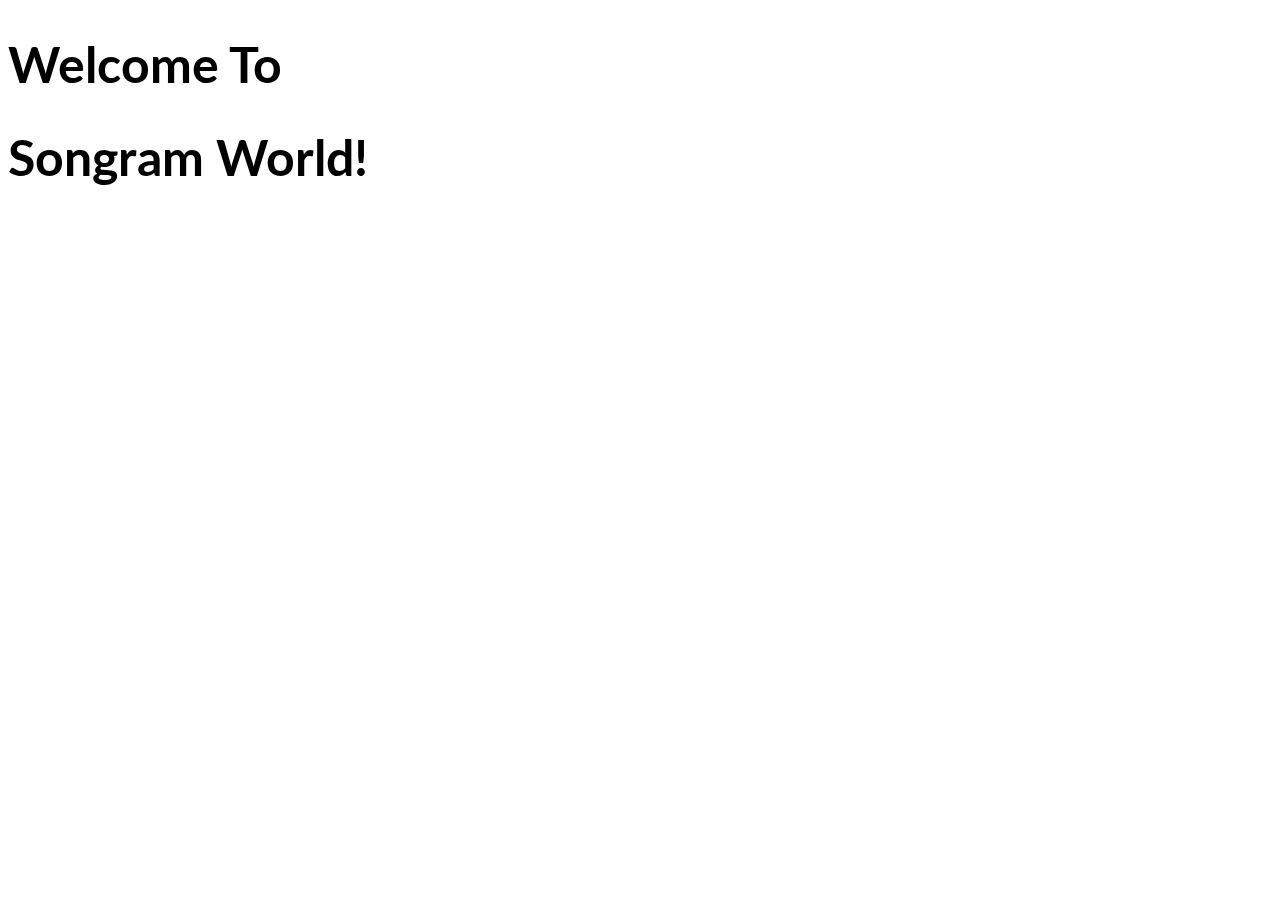
==== index.html @ 89611261 "added style" ====
<!DOCTYPE html>
<html lang="en">
<head>
    <meta charset="UTF-8">
    <meta http-equiv="X-UA-Compatible" content="IE=edge">
    <meta name="viewport" content="width=device-width, initial-scale=1.0">
    <title>Document</title>
    <link rel="preconnect" href="https://fonts.googleapis.com">
<link rel="preconnect" href="https://fonts.gstatic.com" crossorigin>
<link href="https://fonts.googleapis.com/css2?family=Lato:wght@700&display=swap" rel="stylesheet">
    <link rel="stylesheet" href="style.css">
</head>
<body>
    <h1>Welcome To</h1>
    <h1>Songram World!</h1>
</body>
</html>
---- style.css ----
h1{
    font-family: 'Lato', sans-serif;
    font-size: 50px;
}
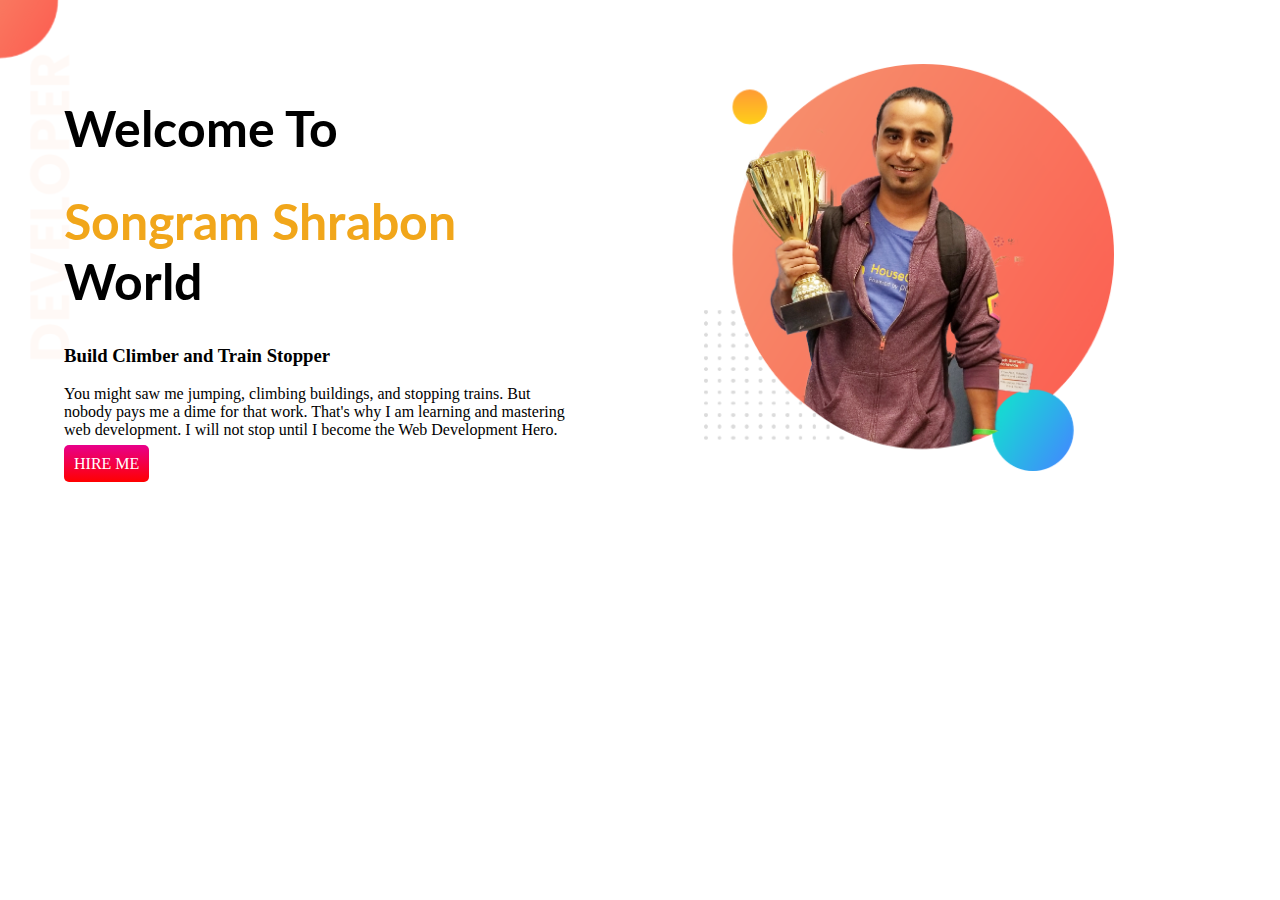
==== commit 64ca8576: "picture added" ====
--- a/index.html
+++ b/index.html
@@ -6,12 +6,26 @@
     <meta name="viewport" content="width=device-width, initial-scale=1.0">
     <title>Document</title>
     <link rel="preconnect" href="https://fonts.googleapis.com">
-<link rel="preconnect" href="https://fonts.gstatic.com" crossorigin>
-<link href="https://fonts.googleapis.com/css2?family=Lato:wght@700&display=swap" rel="stylesheet">
+    <link rel="preconnect" href="https://fonts.gstatic.com" crossorigin>
+    <link href="https://fonts.googleapis.com/css2?family=Lato:wght@700&display=swap" rel="stylesheet">
     <link rel="stylesheet" href="style.css">
 </head>
 <body>
-    <h1>Welcome To</h1>
-    <h1>Songram World!</h1>
+    <section class="top-banner">
+        <div class="half-width"> 
+            <h1>Welcome To</h1>
+            <h1><span class="color"> Songram Shrabon </span>World</h1>
+            <h3>Build Climber and Train Stopper</h3>
+            <p>You might saw me jumping, climbing buildings, and stopping trains. But nobody pays me a dime for that work. That's why I am learning and mastering web development. I will not stop until I become the Web Development Hero.</p>
+            <a class="link-button" target="_blank"href="https://www.facebook.com/profile.php?id=100082332731523">HIRE ME</a>
+        </div>
+        
+        <div class="half-width">
+        <img src="jhankar.png"alt="">
+        </div>
+    
+    </section>
+    
+    
 </body>
 </html>--- a/style.css
+++ b/style.css
@@ -1,4 +1,33 @@
+body{
+    
+    margin: 0px;
+}
 h1{
     font-family: 'Lato', sans-serif;
     font-size: 50px;
+}
+
+.color{
+    color: rgb(241, 166, 26);
+}
+section{
+    display:flex;
+}
+.half-width{
+    width:50%;
+    padding:5%;
+}
+.half-width img{
+    width:80%;
+}
+.link-button{
+    text-decoration: none;
+    color:white;
+    background-image: linear-gradient(rgb(232, 0, 139),red);
+    padding: 10px;
+    border-radius: 5px;
+}
+.top-banner{
+    background-image:url(top-banner.png);
+    background-repeat: no-repeat;
 }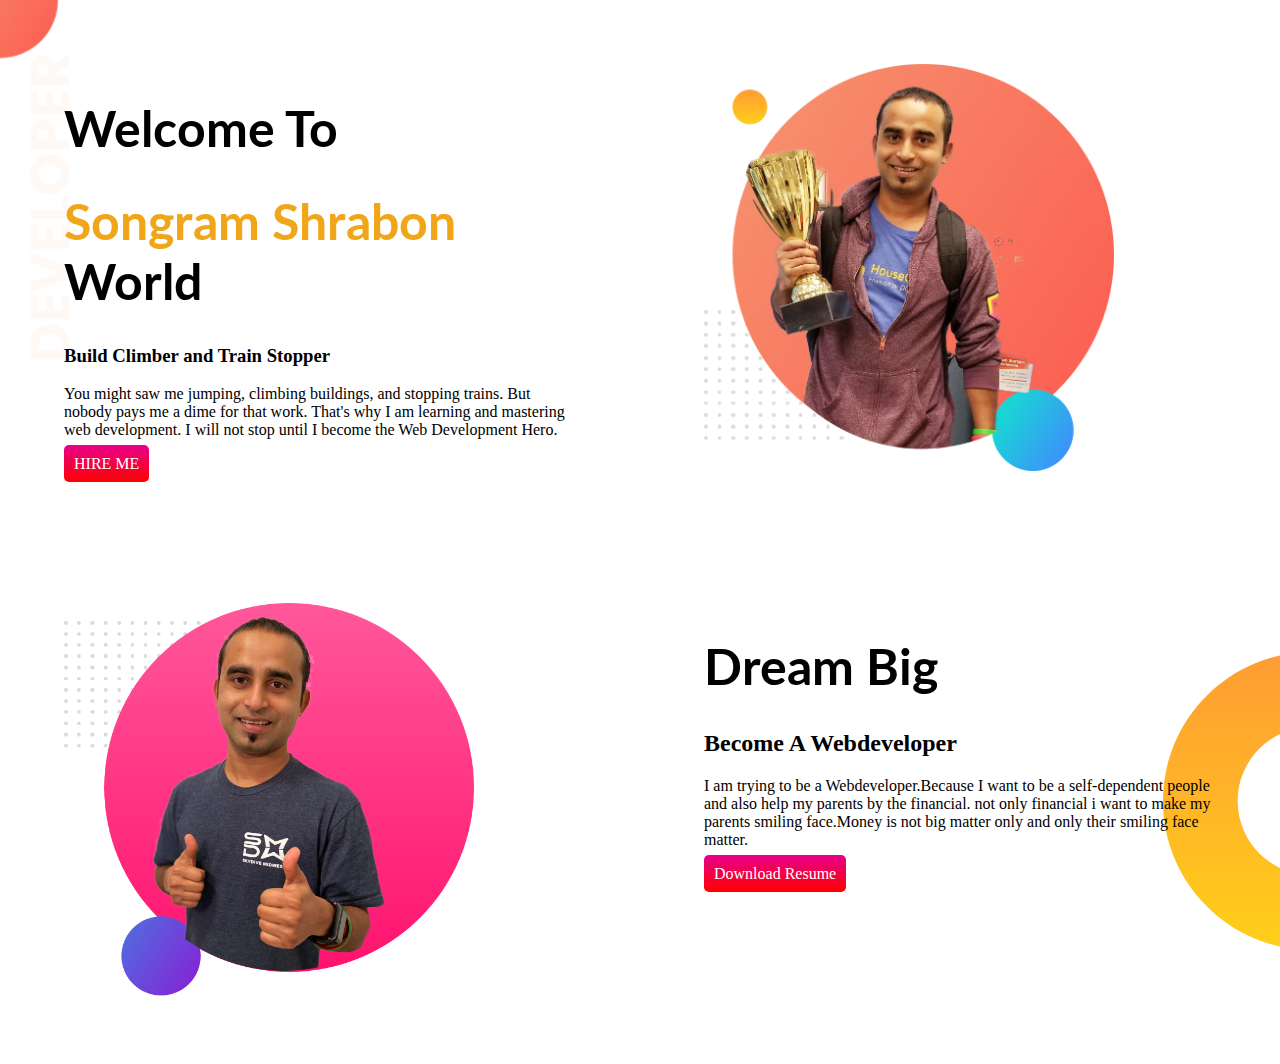
==== commit 4e87c2e9: "adding extra" ====
--- a/index.html
+++ b/index.html
@@ -20,11 +20,26 @@
             <a class="link-button" target="_blank"href="https://www.facebook.com/profile.php?id=100082332731523">HIRE ME</a>
         </div>
         
+
         <div class="half-width">
         <img src="jhankar.png"alt="">
         </div>
     
     </section>
+
+    <section class="background-img">
+        <div class="half-width">
+            <img src="jhankar2.png" alt="">
+        </div>
+        <div class="half-width">
+            <h1>Dream Big</h1>
+            <h2>Become A Webdeveloper</h2>
+            <p>I am trying to be a Webdeveloper.Because I want to be a self-dependent people and also help my parents by the financial. not only financial i want to make my parents smiling face.Money is not big matter only and only their smiling face matter.</p>
+            <a class="link-button" target="blank"href="https://www.facebook.com/">Download Resume</a>
+        </div>
+    </section>
+
+
     
     
 </body>
--- a/style.css
+++ b/style.css
@@ -30,4 +30,9 @@
 .top-banner{
     background-image:url(top-banner.png);
     background-repeat: no-repeat;
+}
+.background-img{
+    background-image: url(dream-bg.png);
+    background-repeat: no-repeat;
+    background-position: right;
 }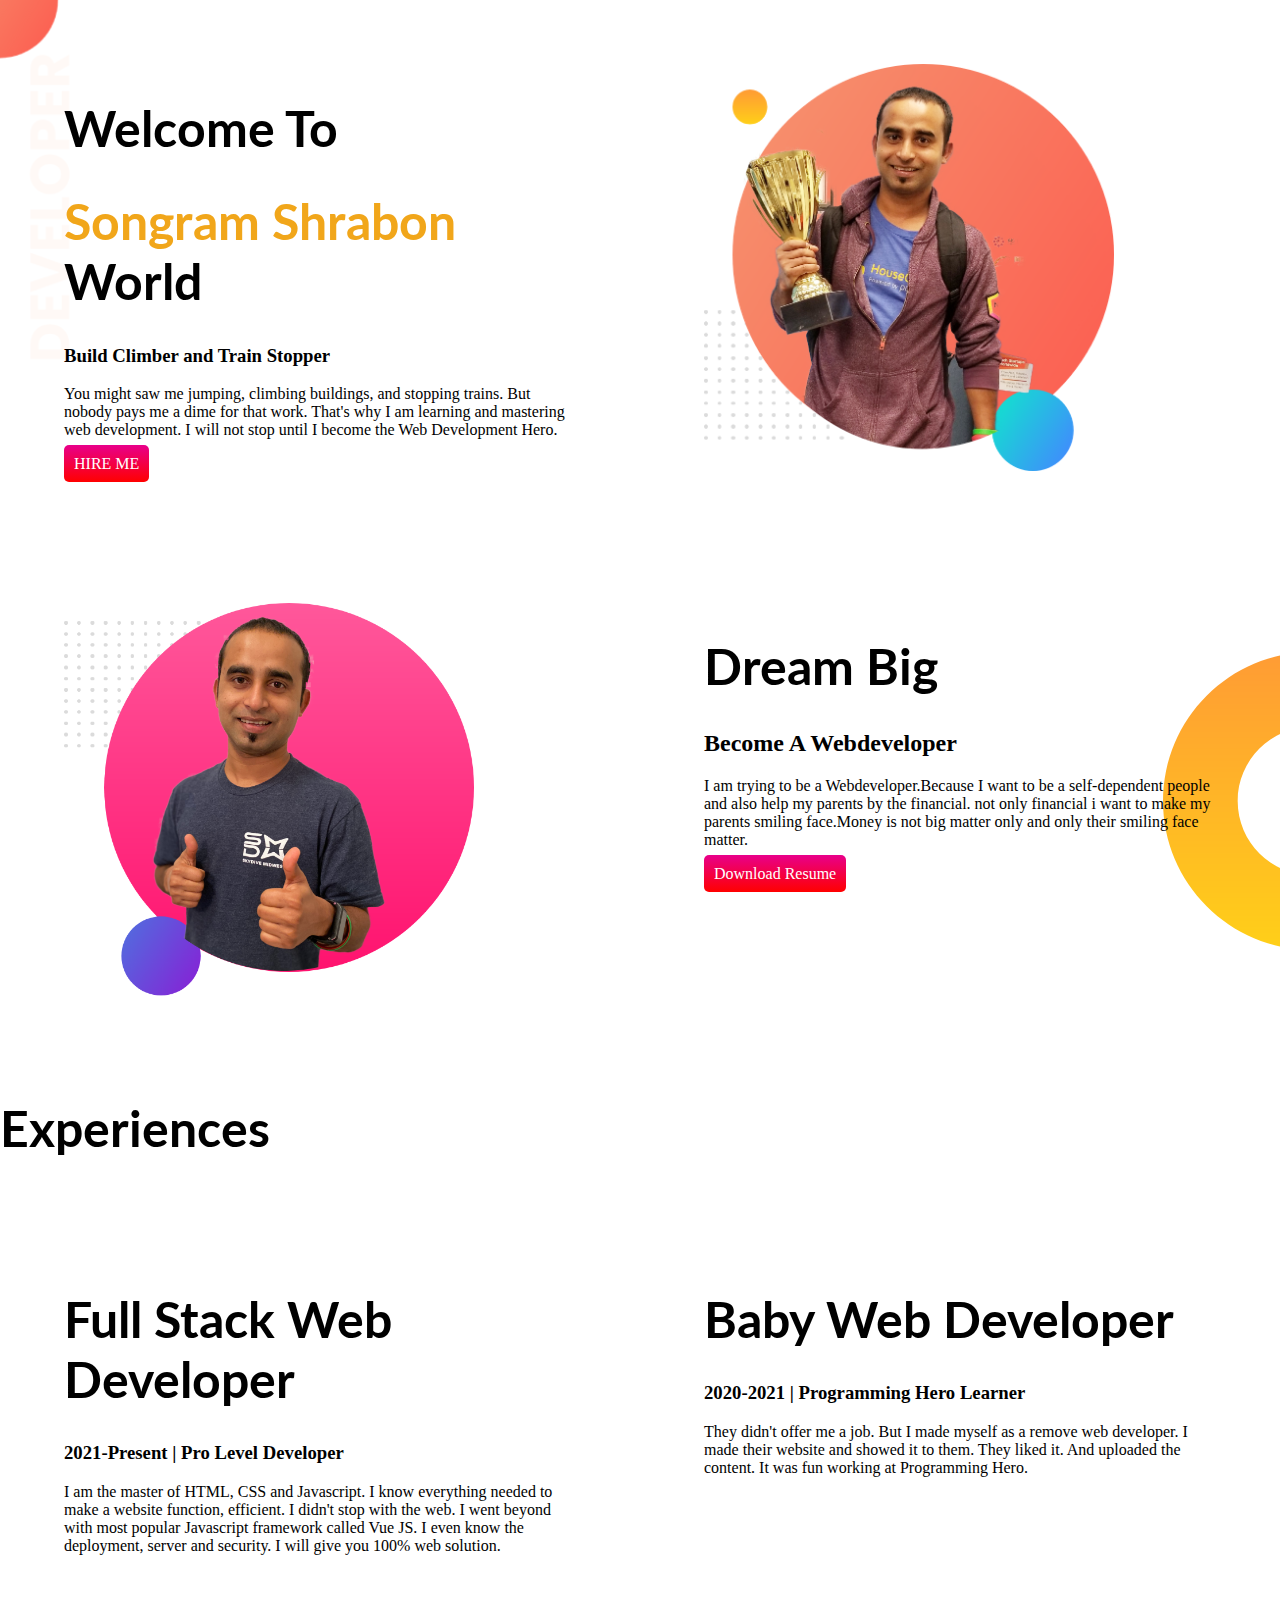
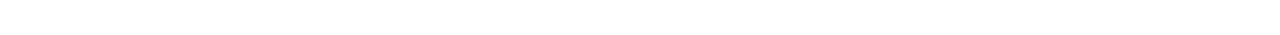
==== commit 11bc19b2: "flexible-container" ====
--- a/index.html
+++ b/index.html
@@ -11,7 +11,7 @@
     <link rel="stylesheet" href="style.css">
 </head>
 <body>
-    <section class="top-banner">
+    <section class="top-banner flexible-container">
         <div class="half-width"> 
             <h1>Welcome To</h1>
             <h1><span class="color"> Songram Shrabon </span>World</h1>
@@ -27,7 +27,7 @@
     
     </section>
 
-    <section class="background-img">
+    <section class="background-img flexible-container">
         <div class="half-width">
             <img src="jhankar2.png" alt="">
         </div>
@@ -39,6 +39,25 @@
         </div>
     </section>
 
+    <section class="Experience">
+        <h1>Experiences</h1>
+        <div class="flexible-container">
+            <div class="half-width">
+                <h1>Full Stack Web Developer</h1>
+                <h3>2021-Present | Pro Level Developer</h3>
+                <p>I am the master of HTML, CSS and Javascript. I know everything needed to make a website function, efficient. I didn't stop with the web. I went beyond with most popular Javascript framework called Vue JS. I even know the deployment, server and security. I will give you 100% web solution.</p>
+    
+            </div>
+    
+            <div class="half-width">
+                <h1>Baby Web Developer</h1>
+                <h3>2020-2021 | Programming Hero Learner</h3>
+                <p>They didn't offer me a job. But I made myself as a remove web developer. I made their website and showed it to them. They liked it. And uploaded the content. It was fun working at Programming Hero.</p>
+    
+            </div>
+        </div>
+    </section>
+
 
     
     
--- a/style.css
+++ b/style.css
@@ -10,7 +10,7 @@
 .color{
     color: rgb(241, 166, 26);
 }
-section{
+.flexible-container{
     display:flex;
 }
 .half-width{
